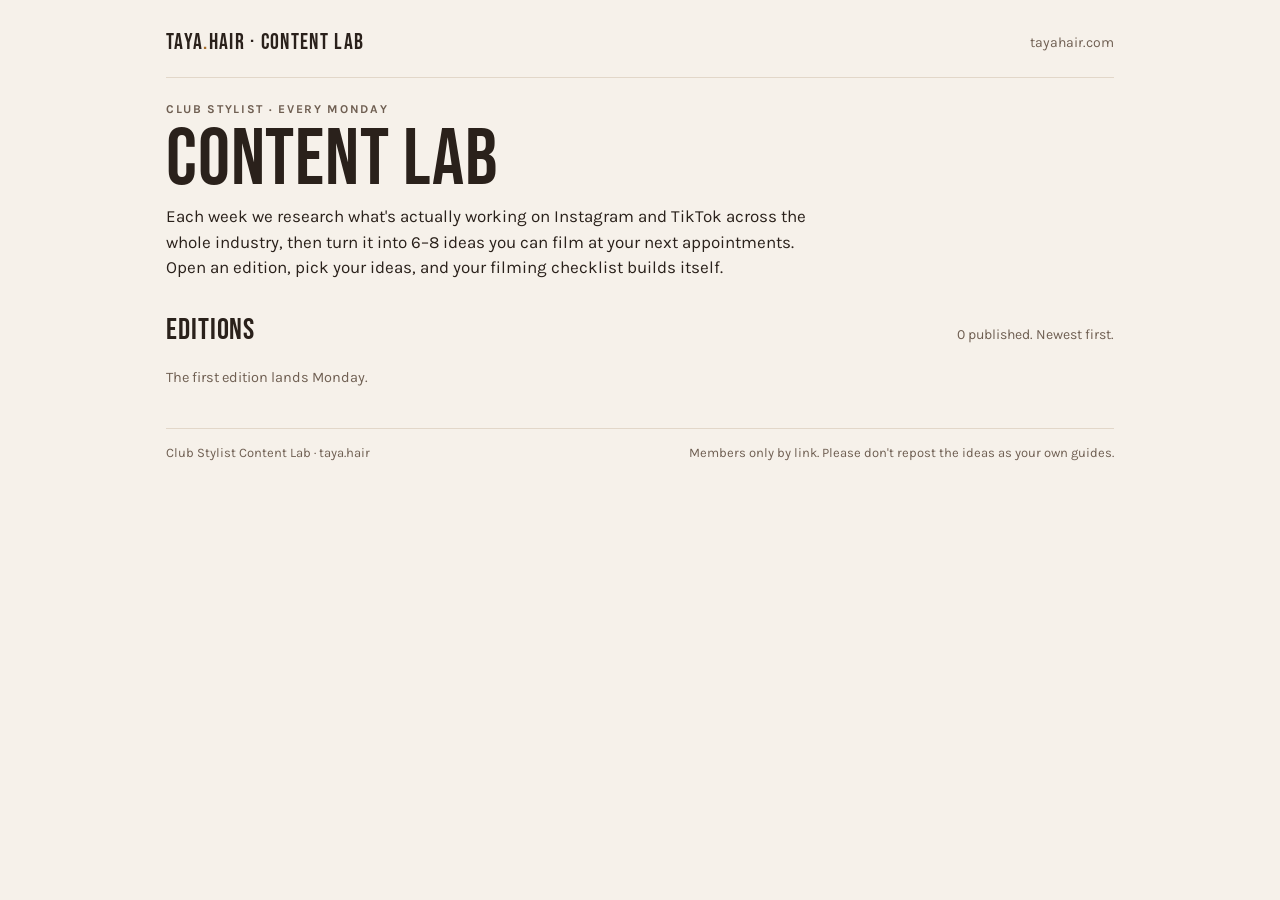
==== index.html @ 9bce3c7c "Content Lab scaffold: template, assets, builder, library index" ====
<!doctype html>
<html lang="en">
<head>
<meta charset="utf-8">
<meta name="viewport" content="width=device-width, initial-scale=1, viewport-fit=cover">
<title>Club Stylist Content Lab</title>
<meta name="description" content="A new set of researched, film-this-week content ideas for hairstylists every Monday, from taya.hair.">
<meta name="robots" content="noindex">
<link rel="preconnect" href="https://fonts.googleapis.com">
<link rel="stylesheet" href="https://fonts.googleapis.com/css2?family=Bebas+Neue&family=Karla:ital,wght@0,400;0,500;0,700;1,400&display=swap">
<link rel="stylesheet" href="assets/lab.css">
</head>
<body>
<div class="wrap">
  <div class="topbar"><a class="brand" href="./">taya<span>.</span>hair · Content Lab</a><nav><a href="https://tayahair.com" target="_blank" rel="noopener">tayahair.com</a></nav></div>
  <header>
    <div class="eyebrow">Club Stylist · every Monday</div>
    <h1>Content Lab</h1>
    <p class="lede">Each week we research what's actually working on Instagram and TikTok across the whole industry, then turn it into 6–8 ideas you can film at your next appointments. Open an edition, pick your ideas, and your filming checklist builds itself.</p>
  </header>
  <section>
    <div class="sec-head"><h2>Editions</h2><p>0 published. Newest first.</p></div>
    <div class="editions"><p class="note">The first edition lands Monday.</p></div>
  </section>
  <footer><span>Club Stylist Content Lab · taya.hair</span><span>Members only by link. Please don't repost the ideas as your own guides.</span></footer>
</div>
</body>
</html>
---- assets/lab.css ----
/* Club Stylist Content Lab — shared styles
   Layout: single column, max 980px; cards two-up on desktop, one-up on phones. */
:root{
  --bg:#f6f1ea; --fg:#2a211b; --muted:#6f5f52; --line:#e2d7c9; --card:#fffaf3; --card2:#f0e8dd;
  --accent:#a86d2a; --accent-ink:#fff; --chip:#efe3d2; --chip-on:#2a211b; --chip-on-ink:#f6f1ea;
  --ok:#3f7d4e; --warn:#a86d2a;
  --display:'Bebas Neue','Oswald','Arial Narrow',Impact,sans-serif;
  --body:'Karla','Helvetica Neue',Arial,sans-serif;
  --radius:8px;
}
@media (prefers-color-scheme: dark){ :root:not([data-theme="light"]){
  --bg:#15110e; --fg:#efe6da; --muted:#b3a393; --line:#332a22; --card:#1f1813; --card2:#28201a;
  --accent:#d9a056; --accent-ink:#15110e; --chip:#2b231c; --chip-on:#efe6da; --chip-on-ink:#15110e; --ok:#7fbf8e; color-scheme:dark } }
:root[data-theme="dark"]{
  --bg:#15110e; --fg:#efe6da; --muted:#b3a393; --line:#332a22; --card:#1f1813; --card2:#28201a;
  --accent:#d9a056; --accent-ink:#15110e; --chip:#2b231c; --chip-on:#efe6da; --chip-on-ink:#15110e; --ok:#7fbf8e; color-scheme:dark }
*{box-sizing:border-box}
html{-webkit-text-size-adjust:100%}
body{background:var(--bg);color:var(--fg);font-family:var(--body);font-size:16px;line-height:1.5;margin:0}
a{color:var(--accent)}
.wrap{max-width:980px;margin:0 auto;padding-inline:16px;padding-block:20px 64px}
.topbar{display:flex;justify-content:space-between;align-items:center;gap:12px;padding-block:6px 18px;border-bottom:1px solid var(--line);margin-bottom:22px}
.brand{font-family:var(--display);font-size:22px;letter-spacing:.06em;text-decoration:none;color:var(--fg)}
.brand span{color:var(--accent)}
.topbar nav{display:flex;gap:14px;font-size:14px}
.topbar nav a{color:var(--muted);text-decoration:none}
.topbar nav a:hover{color:var(--fg)}
.eyebrow{font-size:12px;letter-spacing:.14em;text-transform:uppercase;color:var(--muted);font-weight:700}
h1{font-family:var(--display);font-weight:400;font-size:clamp(44px,8vw,80px);line-height:.95;letter-spacing:.01em;margin:4px 0 6px;text-wrap:balance}
h2{font-family:var(--display);font-weight:400;font-size:30px;letter-spacing:.03em;margin:0 0 10px;line-height:1}
h3{font-family:var(--display);font-weight:400;font-size:27px;line-height:1;letter-spacing:.02em;margin:0;text-wrap:balance}
.lede{max-width:64ch;margin:0;font-size:17px}
section{margin-top:34px}
.sec-head{display:flex;align-items:baseline;justify-content:space-between;gap:12px;flex-wrap:wrap;margin-bottom:12px}
.sec-head p{margin:0;color:var(--muted);font-size:14px;max-width:60ch}
.spot{display:inline-flex;align-items:center;gap:6px;background:var(--chip);border:1px solid var(--line);border-radius:999px;padding:4px 10px;font-size:13px;font-weight:700}

/* radar */
.radar{display:grid;gap:12px}
.radar article{border-left:3px solid var(--accent);padding:4px 0 4px 14px}
.radar h4{margin:0 0 4px;font-size:17px;font-weight:700;text-wrap:balance}
.radar p{margin:0;font-size:15px}
.radar .links{display:flex;flex-wrap:wrap;gap:6px 14px;margin-top:6px;font-size:13.5px}
.kind{font-size:11px;letter-spacing:.1em;text-transform:uppercase;font-weight:700;color:var(--muted);margin-left:8px}

/* filters */
.filters{display:flex;flex-direction:column;gap:8px;margin:14px 0 14px}
.frow{display:flex;flex-wrap:wrap;gap:6px;align-items:center}
.frow .lbl{font-size:11.5px;letter-spacing:.12em;text-transform:uppercase;color:var(--muted);font-weight:700;width:84px}
.chip{border:1px solid var(--line);background:var(--chip);color:var(--fg);border-radius:999px;padding:6px 12px;font:inherit;font-size:14px;font-weight:500;cursor:pointer}
.chip[aria-pressed="true"]{background:var(--chip-on);color:var(--chip-on-ink);border-color:var(--chip-on)}
.chip:focus-visible,.btn:focus-visible,.card-toggle:focus-visible{outline:2px solid var(--accent);outline-offset:2px}
.count{font-size:14px;color:var(--muted);margin-bottom:10px}

/* idea cards */
.grid{display:grid;grid-template-columns:repeat(auto-fit,minmax(300px,1fr));gap:16px}
.idea{background:var(--card);border:1px solid var(--line);border-radius:var(--radius);padding:18px;display:flex;flex-direction:column;gap:10px;min-width:0}
.idea.open{grid-column:1 / -1}
.idea .top{display:flex;align-items:baseline;gap:10px}
.idea .num{font-family:var(--display);font-size:34px;line-height:1;color:var(--accent)}
.tags{display:flex;flex-wrap:wrap;gap:6px}
.tag{font-size:11px;letter-spacing:.1em;text-transform:uppercase;font-weight:700;padding:3px 8px;border-radius:3px;background:var(--chip);color:var(--fg)}
.tag.aud{background:var(--accent);color:var(--accent-ink)}
.tag.eff-low{border:1px solid var(--ok);background:transparent;color:var(--ok)}
.tag.eff-medium{border:1px solid var(--accent);background:transparent;color:var(--accent)}
.tag.eff-high{border:1px solid var(--muted);background:transparent;color:var(--muted)}
.idea p{margin:0;font-size:15px}
.idea .hookprev{font-style:italic}
.idea .actions{display:flex;flex-wrap:wrap;gap:8px;margin-top:4px;align-items:center}
.btn{border:1px solid var(--line);background:var(--card2);color:var(--fg);border-radius:6px;padding:7px 12px;font:inherit;font-size:14px;cursor:pointer}
.btn.primary{background:var(--chip-on);color:var(--chip-on-ink);border-color:var(--chip-on)}
.btn.small{padding:4px 9px;font-size:12.5px}
.pick{display:inline-flex;align-items:center;gap:7px;font-size:14px;cursor:pointer;user-select:none}
.pick input{width:16px;height:16px;accent-color:var(--accent)}
.guide{border-top:1px solid var(--line);padding-top:12px;display:grid;gap:14px}
@media (min-width:760px){ .guide{grid-template-columns:1fr 1fr} .guide .full{grid-column:1 / -1} }
.guide h5{margin:0 0 4px;font-size:12px;letter-spacing:.12em;text-transform:uppercase;color:var(--muted)}
.guide ul,.guide ol{margin:0;padding-left:18px;font-size:15px}
.guide li{margin:2px 0}
.guide .block{min-width:0}
.hooks{display:grid;gap:8px}
.hook{background:var(--card2);border-radius:6px;padding:10px 12px;display:flex;justify-content:space-between;gap:10px;align-items:flex-start;font-size:15px}
.hook em{font-style:normal}
.vo{background:var(--card2);border-radius:6px;padding:12px 14px;font-size:15px;white-space:pre-wrap}
.insp a{font-weight:700}
.insp li{margin:4px 0}
.note{font-size:13.5px;color:var(--muted)}

/* mini sections */
.mini{display:grid;grid-template-columns:repeat(auto-fit,minmax(260px,1fr));gap:12px}
.mini article{background:var(--card);border:1px solid var(--line);border-radius:var(--radius);padding:14px 16px}
.mini h4{margin:0 0 4px;font-size:17px}
.mini p{margin:0;font-size:14.5px}
.mini a.jump{font-size:13.5px;font-weight:700;text-decoration:none}
.experiment{background:var(--card);border:1px dashed var(--accent);border-radius:var(--radius);padding:18px}
.experiment h4{margin:0 0 6px;font-size:20px}

/* checklist panel */
.checklist{position:sticky;bottom:0;background:var(--card);border:1px solid var(--line);border-radius:var(--radius) var(--radius) 0 0;padding:12px 16px calc(12px + env(safe-area-inset-bottom,0px));margin-top:28px;box-shadow:0 -6px 24px rgba(0,0,0,.08)}
.checklist[hidden]{display:none}
.checklist .bar{display:flex;justify-content:space-between;align-items:center;gap:10px;flex-wrap:wrap}
.checklist .bar strong{font-family:var(--display);font-size:22px;letter-spacing:.03em;font-weight:400}
.checklist .body{margin-top:10px;display:none}
.checklist.open .body{display:block}
.checklist .body h5{margin:10px 0 4px;font-size:12px;letter-spacing:.12em;text-transform:uppercase;color:var(--muted)}
.checklist .body ul{margin:0;padding-left:18px;font-size:14.5px}
.checklist .body label{display:flex;gap:8px;align-items:flex-start;margin:3px 0;cursor:pointer}
.checklist .body input{margin-top:4px;accent-color:var(--accent)}

/* library */
.editions{display:grid;grid-template-columns:repeat(auto-fit,minmax(260px,1fr));gap:14px}
.editions a{display:block;background:var(--card);border:1px solid var(--line);border-radius:var(--radius);padding:16px 18px;text-decoration:none;color:var(--fg)}
.editions a:hover{border-color:var(--accent)}
.editions .d{font-size:12px;letter-spacing:.12em;text-transform:uppercase;color:var(--muted);font-weight:700}
.editions h3{margin:4px 0 6px}
.editions p{margin:0;font-size:14.5px;color:var(--muted)}
.latest{border:1px solid var(--accent)}
footer{margin-top:40px;border-top:1px solid var(--line);padding-top:14px;font-size:13px;color:var(--muted);display:flex;flex-wrap:wrap;gap:8px 18px;justify-content:space-between}
.toast{position:fixed;left:50%;bottom:calc(18px + env(safe-area-inset-bottom,0px));transform:translateX(-50%);background:var(--chip-on);color:var(--chip-on-ink);padding:8px 14px;border-radius:999px;font-size:14px;opacity:0;pointer-events:none;transition:opacity .15s}
.toast.show{opacity:1}
@media (prefers-reduced-motion:reduce){ .toast{transition:none} }
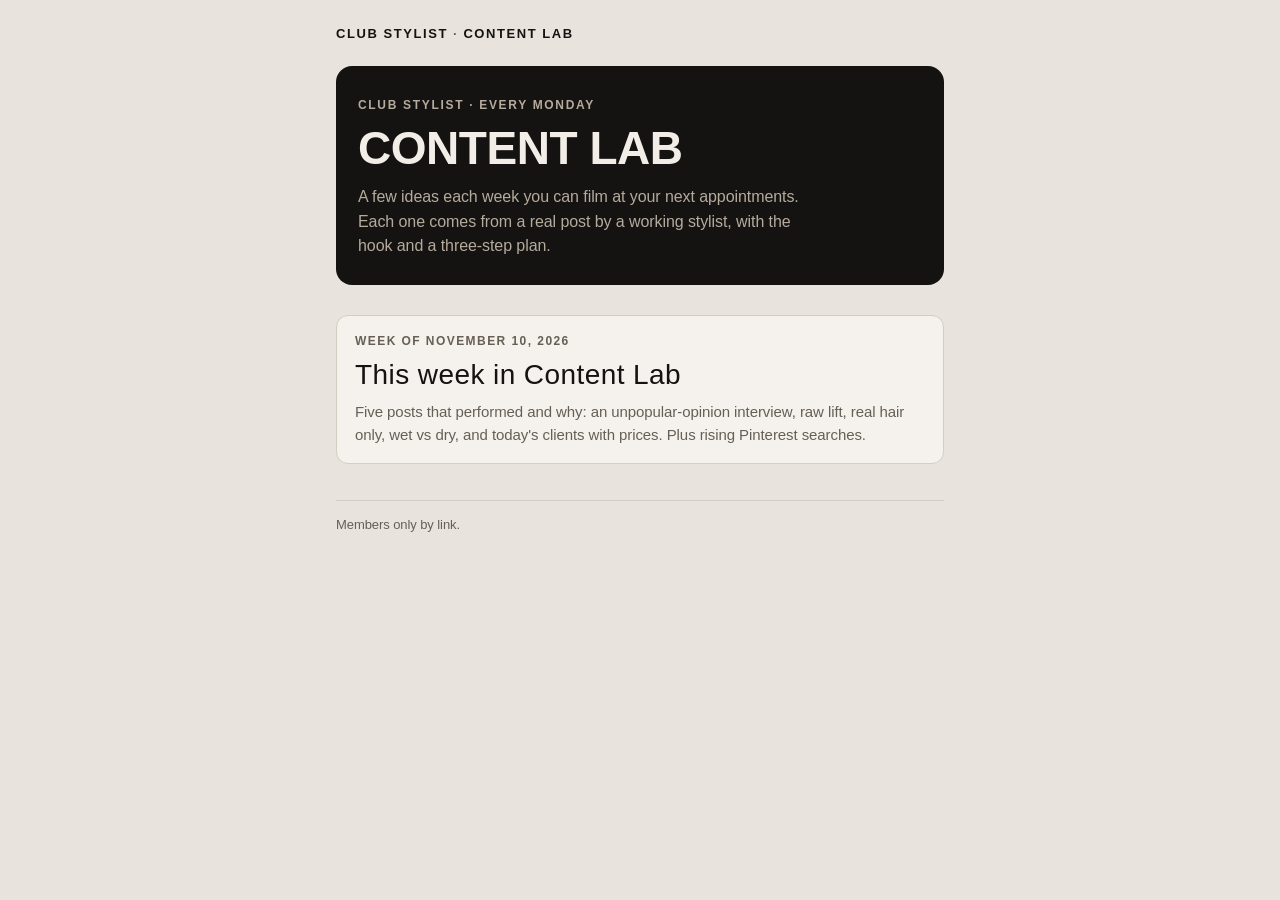
==== commit e11057f4: "Publish Content Lab, week of Nov 10, 2026: 5 ideas + Pinterest trends; new look (Helvetica, greige/b" ====
--- a/index.html
+++ b/index.html
@@ -3,26 +3,22 @@
 <head>
 <meta charset="utf-8">
 <meta name="viewport" content="width=device-width, initial-scale=1, viewport-fit=cover">
-<title>Club Stylist Content Lab</title>
-<meta name="description" content="A new set of researched, film-this-week content ideas for hairstylists every Monday, from taya.hair.">
+<title>Content Lab</title>
+<meta name="description" content="Weekly content ideas for hairstylists, for Club Stylist members.">
 <meta name="robots" content="noindex">
 <link rel="preconnect" href="https://fonts.googleapis.com">
-<link rel="stylesheet" href="https://fonts.googleapis.com/css2?family=Bebas+Neue&family=Karla:ital,wght@0,400;0,500;0,700;1,400&display=swap">
 <link rel="stylesheet" href="assets/lab.css">
 </head>
 <body>
 <div class="wrap">
-  <div class="topbar"><a class="brand" href="./">taya<span>.</span>hair · Content Lab</a><nav><a href="https://tayahair.com" target="_blank" rel="noopener">tayahair.com</a></nav></div>
+  <div class="top"><a class="brand" href="./">Club Stylist <span>·</span> Content Lab</a></div>
   <header>
     <div class="eyebrow">Club Stylist · every Monday</div>
     <h1>Content Lab</h1>
-    <p class="lede">Each week we research what's actually working on Instagram and TikTok across the whole industry, then turn it into 6–8 ideas you can film at your next appointments. Open an edition, pick your ideas, and your filming checklist builds itself.</p>
+    <p class="lede">A few ideas each week you can film at your next appointments. Each one comes from a real post by a working stylist, with the hook and a three-step plan.</p>
   </header>
-  <section>
-    <div class="sec-head"><h2>Editions</h2><p>0 published. Newest first.</p></div>
-    <div class="editions"><p class="note">The first edition lands Monday.</p></div>
-  </section>
-  <footer><span>Club Stylist Content Lab · taya.hair</span><span>Members only by link. Please don't repost the ideas as your own guides.</span></footer>
+  <div class="editions"><a href="editions/2026-11-10/"><div class="d">Week of November 10, 2026</div><h3>This week in Content Lab</h3><p>Five posts that performed and why: an unpopular-opinion interview, raw lift, real hair only, wet vs dry, and today&#x27;s clients with prices. Plus rising Pinterest searches.</p></a></div>
+  <footer>Members only by link.</footer>
 </div>
 </body>
 </html>
--- a/assets/lab.css
+++ b/assets/lab.css
@@ -1,121 +1,189 @@
-/* Club Stylist Content Lab — shared styles
-   Layout: single column, max 980px; cards two-up on desktop, one-up on phones. */
+/* Club Stylist Content Lab — member page. One column, mobile-first, nothing decorative. */
 :root{
-  --bg:#f6f1ea; --fg:#2a211b; --muted:#6f5f52; --line:#e2d7c9; --card:#fffaf3; --card2:#f0e8dd;
-  --accent:#a86d2a; --accent-ink:#fff; --chip:#efe3d2; --chip-on:#2a211b; --chip-on-ink:#f6f1ea;
-  --ok:#3f7d4e; --warn:#a86d2a;
-  --display:'Bebas Neue','Oswald','Arial Narrow',Impact,sans-serif;
-  --body:'Karla','Helvetica Neue',Arial,sans-serif;
-  --radius:8px;
+  --bg:#e8e3dc; --fg:#141311; --muted:#665f56; --line:#d4cdc2; --card:#f5f2ed; --soft:#e9e3da;
+  --accent:#4a3c32; --accent-ink:#f5f2ed; --hero-bg:#141311; --hero-fg:#f2ede6; --hero-muted:#b5ab9d;
+  --display:'Helvetica Neue',Helvetica,Arial,sans-serif;
+  --body:'Helvetica Neue',Helvetica,Arial,sans-serif;
 }
 @media (prefers-color-scheme: dark){ :root:not([data-theme="light"]){
-  --bg:#15110e; --fg:#efe6da; --muted:#b3a393; --line:#332a22; --card:#1f1813; --card2:#28201a;
-  --accent:#d9a056; --accent-ink:#15110e; --chip:#2b231c; --chip-on:#efe6da; --chip-on-ink:#15110e; --ok:#7fbf8e; color-scheme:dark } }
-:root[data-theme="dark"]{
-  --bg:#15110e; --fg:#efe6da; --muted:#b3a393; --line:#332a22; --card:#1f1813; --card2:#28201a;
-  --accent:#d9a056; --accent-ink:#15110e; --chip:#2b231c; --chip-on:#efe6da; --chip-on-ink:#15110e; --ok:#7fbf8e; color-scheme:dark }
+  --bg:#121110; --fg:#efeae3; --muted:#a39a8e; --line:#2f2b27; --card:#1c1a18; --soft:#26231f; --accent:#cdb99c; --accent-ink:#121110; --hero-bg:#e8e2d9; --hero-fg:#141311; --hero-muted:#5f574d; color-scheme:dark } }
+:root[data-theme="dark"]{ --bg:#121110; --fg:#efeae3; --muted:#a39a8e; --line:#2f2b27; --card:#1c1a18; --soft:#26231f; --accent:#cdb99c; --accent-ink:#121110; --hero-bg:#e8e2d9; --hero-fg:#141311; --hero-muted:#5f574d; color-scheme:dark }
 *{box-sizing:border-box}
+[hidden]{display:none!important}
 html{-webkit-text-size-adjust:100%}
-body{background:var(--bg);color:var(--fg);font-family:var(--body);font-size:16px;line-height:1.5;margin:0}
-a{color:var(--accent)}
-.wrap{max-width:980px;margin:0 auto;padding-inline:16px;padding-block:20px 64px}
-.topbar{display:flex;justify-content:space-between;align-items:center;gap:12px;padding-block:6px 18px;border-bottom:1px solid var(--line);margin-bottom:22px}
-.brand{font-family:var(--display);font-size:22px;letter-spacing:.06em;text-decoration:none;color:var(--fg)}
+body{background:var(--bg);color:var(--fg);font-family:var(--body);font-size:17px;line-height:1.55;margin:0}
+.wrap{max-width:640px;margin:0 auto;padding-inline:16px;padding-block:18px 72px}
+.top{display:flex;justify-content:space-between;align-items:baseline;gap:12px;padding-block:6px 22px}
+.brand{font-family:var(--display);font-size:20px;letter-spacing:.06em;text-decoration:none;color:var(--fg)}
 .brand span{color:var(--accent)}
-.topbar nav{display:flex;gap:14px;font-size:14px}
-.topbar nav a{color:var(--muted);text-decoration:none}
-.topbar nav a:hover{color:var(--fg)}
+.top a.arch{color:var(--muted);text-decoration:none;font-size:14px}
+.top a.arch:hover{color:var(--fg)}
 .eyebrow{font-size:12px;letter-spacing:.14em;text-transform:uppercase;color:var(--muted);font-weight:700}
-h1{font-family:var(--display);font-weight:400;font-size:clamp(44px,8vw,80px);line-height:.95;letter-spacing:.01em;margin:4px 0 6px;text-wrap:balance}
-h2{font-family:var(--display);font-weight:400;font-size:30px;letter-spacing:.03em;margin:0 0 10px;line-height:1}
-h3{font-family:var(--display);font-weight:400;font-size:27px;line-height:1;letter-spacing:.02em;margin:0;text-wrap:balance}
-.lede{max-width:64ch;margin:0;font-size:17px}
-section{margin-top:34px}
-.sec-head{display:flex;align-items:baseline;justify-content:space-between;gap:12px;flex-wrap:wrap;margin-bottom:12px}
-.sec-head p{margin:0;color:var(--muted);font-size:14px;max-width:60ch}
-.spot{display:inline-flex;align-items:center;gap:6px;background:var(--chip);border:1px solid var(--line);border-radius:999px;padding:4px 10px;font-size:13px;font-weight:700}
-
-/* radar */
-.radar{display:grid;gap:12px}
-.radar article{border-left:3px solid var(--accent);padding:4px 0 4px 14px}
-.radar h4{margin:0 0 4px;font-size:17px;font-weight:700;text-wrap:balance}
-.radar p{margin:0;font-size:15px}
-.radar .links{display:flex;flex-wrap:wrap;gap:6px 14px;margin-top:6px;font-size:13.5px}
-.kind{font-size:11px;letter-spacing:.1em;text-transform:uppercase;font-weight:700;color:var(--muted);margin-left:8px}
-
-/* filters */
-.filters{display:flex;flex-direction:column;gap:8px;margin:14px 0 14px}
-.frow{display:flex;flex-wrap:wrap;gap:6px;align-items:center}
-.frow .lbl{font-size:11.5px;letter-spacing:.12em;text-transform:uppercase;color:var(--muted);font-weight:700;width:84px}
-.chip{border:1px solid var(--line);background:var(--chip);color:var(--fg);border-radius:999px;padding:6px 12px;font:inherit;font-size:14px;font-weight:500;cursor:pointer}
-.chip[aria-pressed="true"]{background:var(--chip-on);color:var(--chip-on-ink);border-color:var(--chip-on)}
-.chip:focus-visible,.btn:focus-visible,.card-toggle:focus-visible{outline:2px solid var(--accent);outline-offset:2px}
-.count{font-size:14px;color:var(--muted);margin-bottom:10px}
-
-/* idea cards */
-.grid{display:grid;grid-template-columns:repeat(auto-fit,minmax(300px,1fr));gap:16px}
-.idea{background:var(--card);border:1px solid var(--line);border-radius:var(--radius);padding:18px;display:flex;flex-direction:column;gap:10px;min-width:0}
-.idea.open{grid-column:1 / -1}
-.idea .top{display:flex;align-items:baseline;gap:10px}
-.idea .num{font-family:var(--display);font-size:34px;line-height:1;color:var(--accent)}
-.tags{display:flex;flex-wrap:wrap;gap:6px}
-.tag{font-size:11px;letter-spacing:.1em;text-transform:uppercase;font-weight:700;padding:3px 8px;border-radius:3px;background:var(--chip);color:var(--fg)}
-.tag.aud{background:var(--accent);color:var(--accent-ink)}
-.tag.eff-low{border:1px solid var(--ok);background:transparent;color:var(--ok)}
-.tag.eff-medium{border:1px solid var(--accent);background:transparent;color:var(--accent)}
-.tag.eff-high{border:1px solid var(--muted);background:transparent;color:var(--muted)}
-.idea p{margin:0;font-size:15px}
-.idea .hookprev{font-style:italic}
-.idea .actions{display:flex;flex-wrap:wrap;gap:8px;margin-top:4px;align-items:center}
-.btn{border:1px solid var(--line);background:var(--card2);color:var(--fg);border-radius:6px;padding:7px 12px;font:inherit;font-size:14px;cursor:pointer}
-.btn.primary{background:var(--chip-on);color:var(--chip-on-ink);border-color:var(--chip-on)}
-.btn.small{padding:4px 9px;font-size:12.5px}
-.pick{display:inline-flex;align-items:center;gap:7px;font-size:14px;cursor:pointer;user-select:none}
-.pick input{width:16px;height:16px;accent-color:var(--accent)}
-.guide{border-top:1px solid var(--line);padding-top:12px;display:grid;gap:14px}
-@media (min-width:760px){ .guide{grid-template-columns:1fr 1fr} .guide .full{grid-column:1 / -1} }
-.guide h5{margin:0 0 4px;font-size:12px;letter-spacing:.12em;text-transform:uppercase;color:var(--muted)}
-.guide ul,.guide ol{margin:0;padding-left:18px;font-size:15px}
-.guide li{margin:2px 0}
-.guide .block{min-width:0}
-.hooks{display:grid;gap:8px}
-.hook{background:var(--card2);border-radius:6px;padding:10px 12px;display:flex;justify-content:space-between;gap:10px;align-items:flex-start;font-size:15px}
-.hook em{font-style:normal}
-.vo{background:var(--card2);border-radius:6px;padding:12px 14px;font-size:15px;white-space:pre-wrap}
-.insp a{font-weight:700}
-.insp li{margin:4px 0}
-.note{font-size:13.5px;color:var(--muted)}
-
-/* mini sections */
-.mini{display:grid;grid-template-columns:repeat(auto-fit,minmax(260px,1fr));gap:12px}
-.mini article{background:var(--card);border:1px solid var(--line);border-radius:var(--radius);padding:14px 16px}
-.mini h4{margin:0 0 4px;font-size:17px}
-.mini p{margin:0;font-size:14.5px}
-.mini a.jump{font-size:13.5px;font-weight:700;text-decoration:none}
-.experiment{background:var(--card);border:1px dashed var(--accent);border-radius:var(--radius);padding:18px}
-.experiment h4{margin:0 0 6px;font-size:20px}
-
-/* checklist panel */
-.checklist{position:sticky;bottom:0;background:var(--card);border:1px solid var(--line);border-radius:var(--radius) var(--radius) 0 0;padding:12px 16px calc(12px + env(safe-area-inset-bottom,0px));margin-top:28px;box-shadow:0 -6px 24px rgba(0,0,0,.08)}
-.checklist[hidden]{display:none}
-.checklist .bar{display:flex;justify-content:space-between;align-items:center;gap:10px;flex-wrap:wrap}
-.checklist .bar strong{font-family:var(--display);font-size:22px;letter-spacing:.03em;font-weight:400}
-.checklist .body{margin-top:10px;display:none}
-.checklist.open .body{display:block}
-.checklist .body h5{margin:10px 0 4px;font-size:12px;letter-spacing:.12em;text-transform:uppercase;color:var(--muted)}
-.checklist .body ul{margin:0;padding-left:18px;font-size:14.5px}
-.checklist .body label{display:flex;gap:8px;align-items:flex-start;margin:3px 0;cursor:pointer}
-.checklist .body input{margin-top:4px;accent-color:var(--accent)}
-
-/* library */
-.editions{display:grid;grid-template-columns:repeat(auto-fit,minmax(260px,1fr));gap:14px}
-.editions a{display:block;background:var(--card);border:1px solid var(--line);border-radius:var(--radius);padding:16px 18px;text-decoration:none;color:var(--fg)}
+h1{font-family:var(--display);font-weight:400;font-size:clamp(40px,10vw,64px);line-height:.95;letter-spacing:.01em;margin:4px 0 10px;text-wrap:balance}
+.lede{margin:0 0 30px;color:var(--muted);max-width:52ch}
+.idea{background:var(--card);border:1px solid var(--line);border-radius:14px;padding:22px 20px 18px;margin-bottom:22px;min-width:0}
+.idea .cpv{font-size:11.5px;letter-spacing:.14em;text-transform:uppercase;color:var(--accent);font-weight:700}
+.idea h2{font-family:var(--display);font-weight:400;font-size:34px;line-height:.98;letter-spacing:.015em;margin:6px 0 14px;text-wrap:balance}
+.ref{border:1px solid var(--line);border-radius:10px;overflow:hidden;background:var(--soft);margin-bottom:16px}
+.ref .tile{padding:18px 18px 16px;display:flex;flex-direction:column;gap:6px}
+.ref .tile .q{font-family:var(--display);font-size:26px;line-height:1.02;letter-spacing:.01em;text-wrap:balance}
+.ref .tile .who{font-size:14px;color:var(--muted)}
+.ref .tile a{color:var(--accent);font-weight:700;text-decoration:none;font-size:14px}
+.ref.has-still{display:grid;grid-template-columns:132px 1fr}
+.ref .still{display:block;background:#000;min-width:0}
+.ref .still img{display:block;width:100%;height:100%;max-height:260px;object-fit:cover;object-position:top}
+.ref.has-still .tile{padding:16px 16px 14px;justify-content:center}
+.ref.has-still .tile .q{font-size:22px}
+@media (max-width:380px){.ref.has-still{grid-template-columns:110px 1fr}}
+.ref .embed{display:none}
+.ref.live .tile,.ref.live .still{display:none}
+.ref.live{display:block}
+.ref.live .embed{display:block;background:#fff}
+.ref .embed blockquote{margin:0!important;border:0!important;box-shadow:none!important;border-radius:0!important}
+.idea .concept{margin:0 0 14px;font-size:17px}
+.hook{background:var(--soft);border-radius:10px;padding:12px 14px;margin:0 0 16px;font-style:italic;font-size:17px}
+.hook b{font-style:normal;font-size:11.5px;letter-spacing:.14em;text-transform:uppercase;color:var(--muted);display:block;margin-bottom:4px}
+.steps{margin:0 0 18px;padding:0;list-style:none;counter-reset:s}
+.steps li{position:relative;padding-left:34px;margin:0 0 8px;counter-increment:s;font-size:16px}
+.steps li::before{content:counter(s);position:absolute;left:0;top:1px;width:24px;height:24px;border-radius:50%;background:var(--accent);color:var(--accent-ink);font-weight:700;font-size:13px;display:flex;align-items:center;justify-content:center}
+.actions{display:flex;gap:10px;flex-wrap:wrap}
+.btn{border:1px solid var(--line);background:var(--card);color:var(--fg);border-radius:10px;padding:11px 16px;font:inherit;font-size:15px;font-weight:700;cursor:pointer}
+.btn.primary{background:var(--fg);color:var(--bg);border-color:var(--fg)}
+.btn:focus-visible{outline:2px solid var(--accent);outline-offset:2px}
+.guide{border-top:1px solid var(--line);margin-top:18px;padding-top:16px;display:grid;gap:16px}
+.guide h3{font-size:12px;letter-spacing:.14em;text-transform:uppercase;color:var(--muted);margin:0 0 6px;font-weight:700}
+.guide p,.guide li{font-size:15.5px}
+.guide p{margin:0}
+.guide ul,.guide ol{margin:0;padding-left:20px}
+.guide li{margin:3px 0}
+.guide .why{background:var(--soft);border-radius:10px;padding:12px 14px}
+.guide a{color:var(--accent);font-weight:700}
+.toast{position:fixed;left:50%;bottom:calc(18px + env(safe-area-inset-bottom,0px));transform:translateX(-50%);background:var(--fg);color:var(--bg);padding:9px 16px;border-radius:999px;font-size:14px;opacity:0;pointer-events:none;transition:opacity .15s}
+.toast.show{opacity:1}
+@media (prefers-reduced-motion:reduce){.toast{transition:none}}
+footer{margin-top:36px;color:var(--muted);font-size:13px;border-top:1px solid var(--line);padding-top:14px}
+footer a{color:var(--muted)}
+.editions{display:grid;gap:12px;margin-top:16px}
+.editions a{display:block;background:var(--card);border:1px solid var(--line);border-radius:12px;padding:16px 18px;text-decoration:none;color:var(--fg)}
 .editions a:hover{border-color:var(--accent)}
 .editions .d{font-size:12px;letter-spacing:.12em;text-transform:uppercase;color:var(--muted);font-weight:700}
-.editions h3{margin:4px 0 6px}
-.editions p{margin:0;font-size:14.5px;color:var(--muted)}
-.latest{border:1px solid var(--accent)}
-footer{margin-top:40px;border-top:1px solid var(--line);padding-top:14px;font-size:13px;color:var(--muted);display:flex;flex-wrap:wrap;gap:8px 18px;justify-content:space-between}
-.toast{position:fixed;left:50%;bottom:calc(18px + env(safe-area-inset-bottom,0px));transform:translateX(-50%);background:var(--chip-on);color:var(--chip-on-ink);padding:8px 14px;border-radius:999px;font-size:14px;opacity:0;pointer-events:none;transition:opacity .15s}
-.toast.show{opacity:1}
-@media (prefers-reduced-motion:reduce){ .toast{transition:none} }
+.editions h3{font-family:var(--display);font-weight:400;font-size:28px;margin:2px 0 4px;letter-spacing:.015em}
+.editions p{margin:0;color:var(--muted);font-size:15px}
+
+/* Fresh inspiration */
+.fresh{margin-top:40px;border-top:1px solid var(--line);padding-top:22px}
+.fresh .lede.small{font-size:15px;margin-bottom:18px}
+.insp .concept b{font-size:11.5px;letter-spacing:.14em;text-transform:uppercase;color:var(--muted);display:block;margin-bottom:2px}
+.insp a.src{color:var(--accent);font-weight:700;text-decoration:none}
+.itile{border-radius:10px;margin-bottom:16px;padding:26px 22px;min-height:200px;display:flex;flex-direction:column;justify-content:flex-end;gap:6px;position:relative;overflow:hidden}
+.itile .ihead{font-family:var(--display);font-size:clamp(30px,7.5vw,44px);line-height:.95;letter-spacing:.02em;text-wrap:balance}
+.itile .isub{font-size:13px;letter-spacing:.12em;text-transform:uppercase;font-weight:700;opacity:.8}
+.itile.plain{background:var(--soft);color:var(--fg)}
+.itile.flash{background:#000;color:#fff;background-image:radial-gradient(ellipse 70% 60% at 35% 30%,rgba(255,255,255,.55),rgba(255,255,255,.08) 55%,rgba(0,0,0,0) 75%)}
+.itile.flash .ihead{text-shadow:6px 6px 0 rgba(0,0,0,.9),0 0 18px rgba(255,255,255,.25)}
+.itile.flash .isub{color:#fff}
+
+.itile.img{padding:0;display:block;text-decoration:none;color:#fff;background:#000;min-height:0}
+.itile.img img{display:block;width:100%;max-height:420px;object-fit:cover;object-position:top}
+.itile.img .icap{position:absolute;left:0;right:0;bottom:0;padding:18px 20px;background:linear-gradient(to top,rgba(0,0,0,.85),rgba(0,0,0,0))}
+.itile.img .isub{color:#fff}
+
+.idea .principle{margin:-6px 0 14px;font-size:15.5px;color:var(--muted);font-style:italic;border-left:3px solid var(--accent);padding-left:10px}
+.idea .cpv .exp{color:var(--fg);border:1px solid var(--line);border-radius:999px;padding:1px 8px;letter-spacing:.1em}
+
+/* weekly sections */
+.updates{margin:0 0 30px;display:grid;gap:14px}
+.upd{border-left:3px solid var(--accent);padding:2px 0 2px 14px}
+.upd h3{color:var(--fg);font-size:16px;margin:0 0 4px;font-weight:700}
+.upd p{margin:0 0 4px;font-size:15.5px}
+.so{color:var(--muted);font-size:15px;margin:0 0 4px}
+.so b{color:var(--fg)}
+.src{font-size:13px;margin:0}
+.src a{color:var(--accent);font-weight:700;text-decoration:none}
+.ideas-eyebrow{margin:0 0 14px}
+.ref .tile .ev{font-size:13.5px;color:var(--fg);font-variant-numeric:tabular-nums;font-weight:700}
+.dissect{background:var(--soft);border-radius:10px;padding:14px 16px;margin:0 0 16px}
+.dissect h3,h3.mine,.tg h3{font-size:12px;letter-spacing:.14em;text-transform:uppercase;color:var(--muted);margin:0 0 8px;font-weight:700}
+.dissect dl{margin:0;display:grid;gap:8px}
+.dissect dt{font-weight:700;font-size:14px}
+.dissect dd{margin:0;font-size:15px}
+h3.mine{margin:4px 0 8px;color:var(--accent)}
+.trends{margin-top:36px;border-top:1px solid var(--line);padding-top:22px}
+.tgrid{display:grid;grid-template-columns:repeat(auto-fit,minmax(220px,1fr));gap:12px;margin-bottom:12px}
+.tg{background:var(--card);border:1px solid var(--line);border-radius:12px;padding:14px 16px}
+.tg ul{list-style:none;margin:0;padding:0}
+.tg li{display:flex;justify-content:space-between;gap:10px;padding:6px 0;border-bottom:1px solid var(--line);font-size:15px}
+.tg li:last-child{border-bottom:0}
+.tg li b{color:var(--accent);font-variant-numeric:tabular-nums}
+
+.idea .drivers{margin:-6px 0 14px;font-size:12.5px;letter-spacing:.06em;text-transform:uppercase;color:var(--muted)}
+.idea .drivers b{color:var(--accent);font-weight:700}
+
+.ref.anon .tile .lbl{font-size:11.5px;letter-spacing:.14em;text-transform:uppercase;color:var(--muted);font-weight:700}
+.ref.anon .tile .desc{margin:0;font-size:15px;line-height:1.5;color:var(--fg)}
+
+.trends{margin-top:34px}
+.trends .tgrid{display:grid;grid-template-columns:repeat(auto-fit,minmax(220px,1fr));gap:18px 22px;margin:4px 0 18px}
+.trends .tg{min-width:0}
+.trends .tg h3{font-size:11.5px;letter-spacing:.14em;text-transform:uppercase;color:var(--muted);font-weight:700;margin:0 0 10px}
+.trends ul{list-style:none;margin:0;padding:0;display:grid;gap:12px}
+.trends .trow{display:flex;justify-content:space-between;align-items:baseline;gap:12px}
+.trends .trow span{font-weight:700;font-size:16px;min-width:0}
+.trends .trow b{font-family:var(--display);font-weight:400;font-size:26px;line-height:1;color:var(--accent);font-variant-numeric:tabular-nums;white-space:nowrap}
+.trends .bar{height:6px;background:var(--soft);border-radius:3px;margin-top:5px;overflow:hidden}
+.trends .bar i{display:block;height:100%;background:var(--accent);border-radius:3px}
+.trends .hook.use{font-style:normal;font-size:16px;border-left:3px solid var(--accent)}
+.trends .hook.use b{display:block;font-size:11.5px;letter-spacing:.14em;text-transform:uppercase;color:var(--accent);margin-bottom:4px}
+.trends .tsrc{font-size:13px;color:var(--muted);margin:0}
+.trends .tsrc a{color:var(--accent);font-weight:700;text-decoration:none}
+.trends .tg{background:none;border:0;padding:0;border-radius:0}
+.trends .tg li{display:block;padding:0;border:0}
+
+.idea.fold{padding:0}
+.idea.fold .head{padding:22px 20px 18px;cursor:pointer;border-radius:14px;position:relative}
+.idea.fold .head:focus-visible{outline:2px solid var(--accent);outline-offset:-2px}
+.idea.fold .head .drivers,.idea.fold .head .principle{margin-bottom:14px}
+.idea.fold .head h2{margin-bottom:12px}
+.idea.fold .chev{display:inline-flex;align-items:center;gap:8px;font-size:14px;font-weight:700;color:var(--accent)}
+.idea.fold .chev::after{content:"";width:8px;height:8px;border-right:2px solid currentColor;border-bottom:2px solid currentColor;transform:rotate(45deg) translateY(-3px);transition:transform .2s}
+.idea.fold.open .chev::after{transform:rotate(-135deg) translate(-2px,-1px)}
+.idea.fold .chev .c,.idea.fold.open .chev .o{display:none}
+.idea.fold.open .chev .c{display:inline}
+.idea.fold .body{padding:0 20px 18px}
+.idea.fold .head:hover h2{color:var(--accent)}
+
+/* Taya's IG look (2026-11-10): bold uppercase Helvetica like her text overlays, greige concrete + black, no italics */
+*{font-style:normal!important}
+body{font-size:16px;line-height:1.55;letter-spacing:-.005em}
+.brand{font-family:var(--display);font-size:13px;letter-spacing:.12em;text-transform:uppercase;font-weight:700}
+.brand span{color:var(--muted)}
+header{background:var(--hero-bg);color:var(--hero-fg);border-radius:16px;padding:30px 22px 26px;margin-bottom:30px}
+header .eyebrow{color:var(--hero-muted)}
+h1{font-family:var(--display);font-weight:700;text-transform:uppercase;font-size:clamp(30px,8vw,46px);line-height:1;letter-spacing:-.01em;margin:10px 0 14px}
+header .lede{color:var(--hero-muted);margin:0;font-size:16px}
+.eyebrow,.idea .cpv,.ref.anon .tile .lbl,.dissect h3,h3.mine,.tg h3,.hook b{letter-spacing:.14em;font-weight:700}
+.idea .cpv{color:var(--muted)}
+.idea h2,.idea.fold .head h2{font-family:var(--display);font-weight:700;text-transform:uppercase;font-size:23px;line-height:1.08;letter-spacing:-.005em}
+.idea .principle{font-size:15.5px;line-height:1.55;color:var(--fg);border-left:2px solid var(--accent)}
+.idea .drivers{font-size:11.5px;letter-spacing:.1em}
+.idea .drivers b{color:var(--fg)}
+.idea.fold .chev{color:var(--fg);font-size:12px;letter-spacing:.14em;text-transform:uppercase}
+.idea.fold .head:hover h2{color:inherit;opacity:.75}
+#ideas{counter-reset:idea}
+.idea.fold:not(.insp){counter-increment:idea}
+.idea.fold:not(.insp) .head{padding-right:64px}
+.idea.fold:not(.insp) .head::after{content:counter(idea,decimal-leading-zero);position:absolute;top:18px;right:20px;font-family:var(--display);font-weight:700;font-size:30px;letter-spacing:-.02em;color:var(--line)}
+.ref.anon{background:var(--hero-bg);color:var(--hero-fg);border:0}
+.ref.anon .tile .lbl{color:var(--hero-muted)}
+.ref.anon .tile .q{font-family:var(--display);font-weight:700;text-transform:uppercase;font-size:19px;line-height:1.15;letter-spacing:.01em}
+.ref.anon .tile .desc{color:var(--hero-fg);opacity:.85}
+.ref.anon .tile .ev{color:var(--hero-fg)}
+.hook{font-size:16.5px;font-weight:700;line-height:1.45;background:var(--soft)}
+.steps li::before{border-radius:4px}
+.btn.primary{background:var(--fg);color:var(--bg);border-color:var(--fg)}
+.trends h2{font-family:var(--display)}
+.trends .trow b{font-family:var(--display);font-weight:700;font-size:20px;color:var(--fg)}
+.trends .bar i{background:var(--accent)}
+.trends .hook.use{font-weight:400;border-left:2px solid var(--accent)}
+.trends .hook.use b{color:var(--muted)}
+.ideas-eyebrow{margin-bottom:12px}
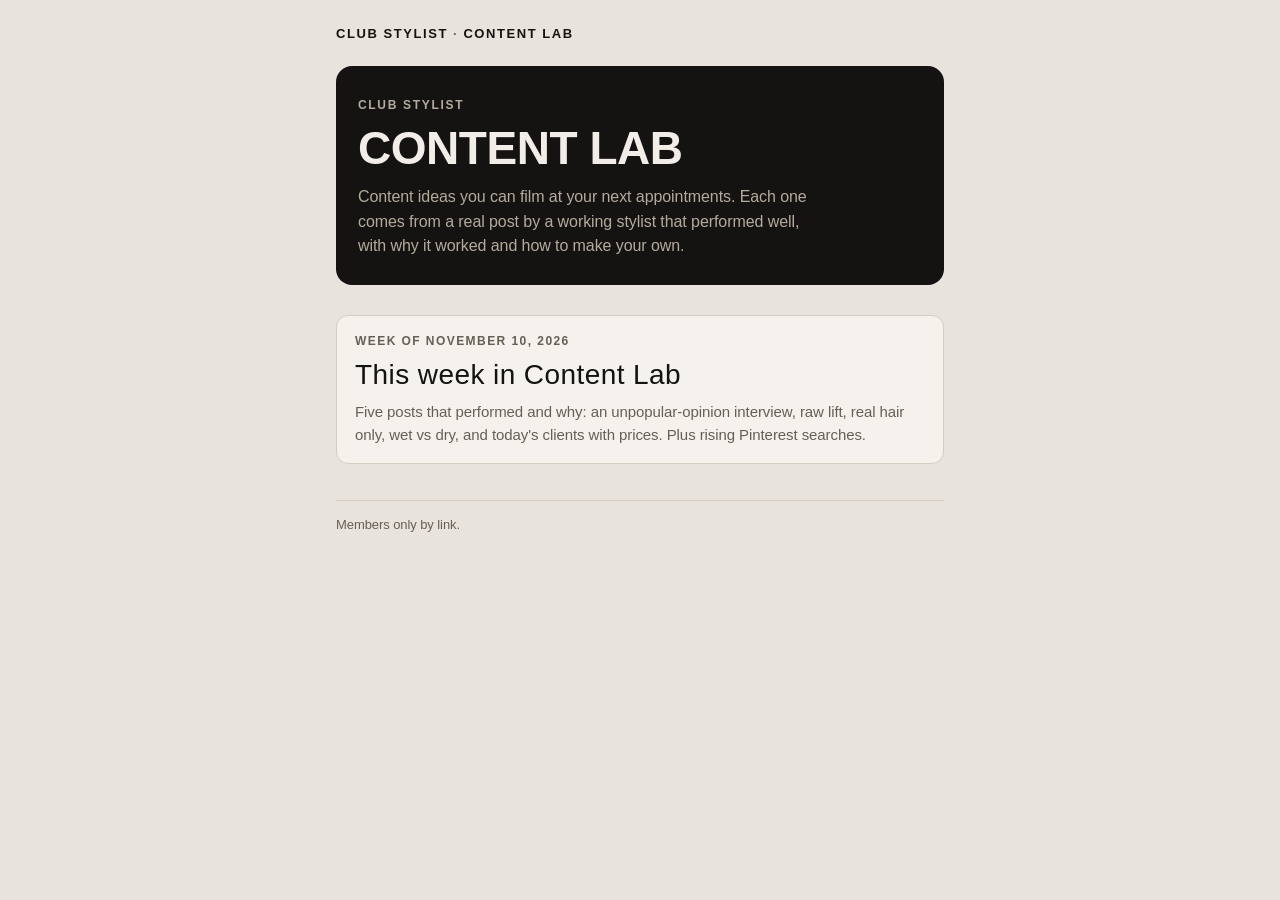
==== commit 7baf1afe: "Archive page: drop 'every Monday' schedule promise Co-Authored-By: Claude Opus 5.5 <noreply@anthropi" ====
--- a/index.html
+++ b/index.html
@@ -4,7 +4,7 @@
 <meta charset="utf-8">
 <meta name="viewport" content="width=device-width, initial-scale=1, viewport-fit=cover">
 <title>Content Lab</title>
-<meta name="description" content="Weekly content ideas for hairstylists, for Club Stylist members.">
+<meta name="description" content="Content ideas for hairstylists, for Club Stylist members.">
 <meta name="robots" content="noindex">
 <link rel="preconnect" href="https://fonts.googleapis.com">
 <link rel="stylesheet" href="assets/lab.css">
@@ -13,9 +13,9 @@
 <div class="wrap">
   <div class="top"><a class="brand" href="./">Club Stylist <span>·</span> Content Lab</a></div>
   <header>
-    <div class="eyebrow">Club Stylist · every Monday</div>
+    <div class="eyebrow">Club Stylist</div>
     <h1>Content Lab</h1>
-    <p class="lede">A few ideas each week you can film at your next appointments. Each one comes from a real post by a working stylist, with the hook and a three-step plan.</p>
+    <p class="lede">Content ideas you can film at your next appointments. Each one comes from a real post by a working stylist that performed well, with why it worked and how to make your own.</p>
   </header>
   <div class="editions"><a href="editions/2026-11-10/"><div class="d">Week of November 10, 2026</div><h3>This week in Content Lab</h3><p>Five posts that performed and why: an unpopular-opinion interview, raw lift, real hair only, wet vs dry, and today&#x27;s clients with prices. Plus rising Pinterest searches.</p></a></div>
   <footer>Members only by link.</footer>
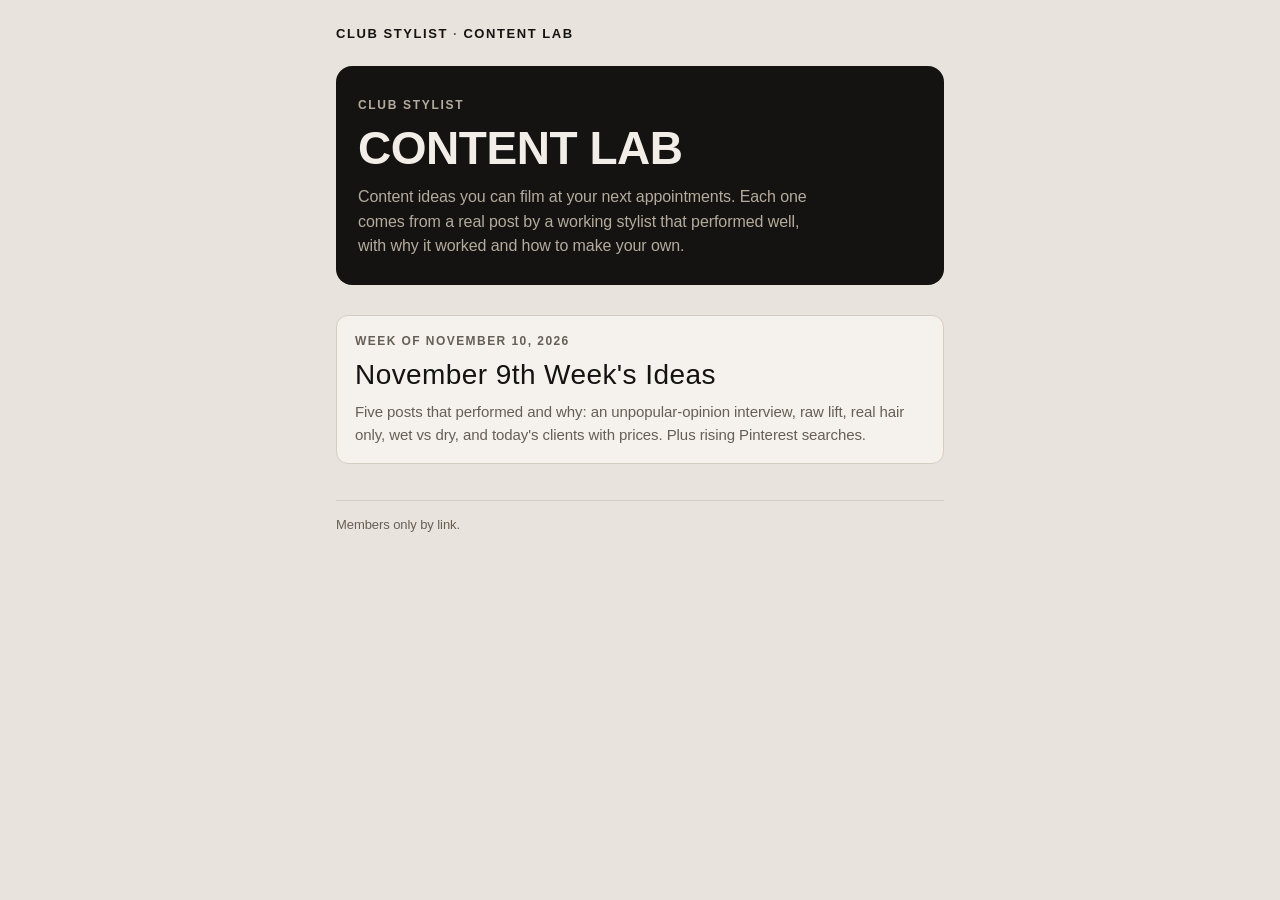
==== commit f8945faa: "Rename Nov 10 edition title to "November 9th Week's Ideas" Co-Authored-By: Claude Opus 5.5 <noreply@" ====
--- a/index.html
+++ b/index.html
@@ -17,7 +17,7 @@
     <h1>Content Lab</h1>
     <p class="lede">Content ideas you can film at your next appointments. Each one comes from a real post by a working stylist that performed well, with why it worked and how to make your own.</p>
   </header>
-  <div class="editions"><a href="editions/2026-11-10/"><div class="d">Week of November 10, 2026</div><h3>This week in Content Lab</h3><p>Five posts that performed and why: an unpopular-opinion interview, raw lift, real hair only, wet vs dry, and today&#x27;s clients with prices. Plus rising Pinterest searches.</p></a></div>
+  <div class="editions"><a href="editions/2026-11-10/"><div class="d">Week of November 10, 2026</div><h3>November 9th Week&#x27;s Ideas</h3><p>Five posts that performed and why: an unpopular-opinion interview, raw lift, real hair only, wet vs dry, and today&#x27;s clients with prices. Plus rising Pinterest searches.</p></a></div>
   <footer>Members only by link.</footer>
 </div>
 </body>
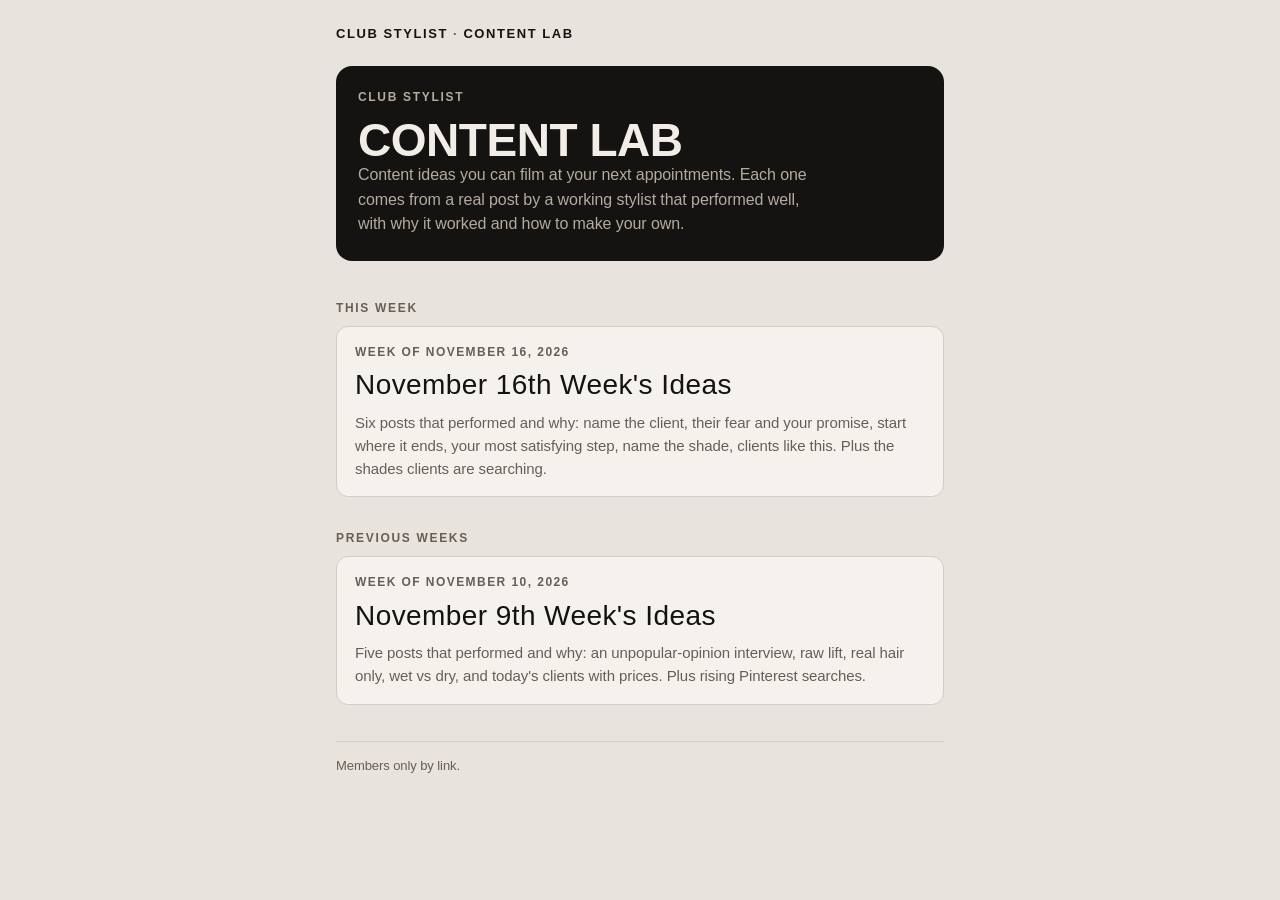
==== commit 0f90a6e1: "Publish November 16 edition; new layout with Film it filter; This week link and Previous weeks archi" ====
--- a/index.html
+++ b/index.html
@@ -17,7 +17,7 @@
     <h1>Content Lab</h1>
     <p class="lede">Content ideas you can film at your next appointments. Each one comes from a real post by a working stylist that performed well, with why it worked and how to make your own.</p>
   </header>
-  <div class="editions"><a href="editions/2026-11-10/"><div class="d">Week of November 10, 2026</div><h3>November 9th Week&#x27;s Ideas</h3><p>Five posts that performed and why: an unpopular-opinion interview, raw lift, real hair only, wet vs dry, and today&#x27;s clients with prices. Plus rising Pinterest searches.</p></a></div>
+  <div class="editions"><div class="eyebrow">This week</div><a href="editions/2026-11-16/"><div class="d">Week of November 16, 2026</div><h3>November 16th Week&#x27;s Ideas</h3><p>Six posts that performed and why: name the client, their fear and your promise, start where it ends, your most satisfying step, name the shade, clients like this. Plus the shades clients are searching.</p></a><div class="eyebrow prev">Previous weeks</div><a href="editions/2026-11-10/"><div class="d">Week of November 10, 2026</div><h3>November 9th Week&#x27;s Ideas</h3><p>Five posts that performed and why: an unpopular-opinion interview, raw lift, real hair only, wet vs dry, and today&#x27;s clients with prices. Plus rising Pinterest searches.</p></a></div>
   <footer>Members only by link.</footer>
 </div>
 </body>
--- a/assets/lab.css
+++ b/assets/lab.css
@@ -187,3 +187,49 @@
 .trends .hook.use{font-weight:400;border-left:2px solid var(--accent)}
 .trends .hook.use b{color:var(--muted)}
 .ideas-eyebrow{margin-bottom:12px}
+
+/* Draft 2026-11-13: compact idea rows (all 5 visible) + pronounced trends block */
+.idea.fold{margin-bottom:10px;border-radius:12px}
+.idea.fold .head{padding:14px 46px 14px 58px;border-radius:12px}
+.idea.fold:not(.insp) .head{padding-right:46px}
+.idea.fold:not(.insp) .head::after{left:18px;right:auto;top:15px;font-size:24px;color:var(--muted)}
+.idea .cpv{font-size:10.5px}
+.idea.fold .head h2,.idea h2{font-size:19px;margin:3px 0 0}
+.idea.fold:not(.open) .head .principle,.idea.fold:not(.open) .head .drivers{display:none}
+.idea.fold.open .head .principle{margin:12px 0 10px}
+.idea.fold.open .head .drivers{margin:0}
+.idea.fold .chev{position:absolute;right:18px;top:24px}
+.idea.fold .chev .o,.idea.fold .chev .c,.idea.fold.open .chev .c{display:none}
+.idea.fold.open .body{padding-top:4px}
+.idea.trends{background:var(--hero-bg);color:var(--hero-fg);border:0;border-radius:16px;padding:26px 20px 22px;margin-top:30px}
+.idea.trends .cpv{color:var(--hero-muted)}
+.idea.trends h2{font-size:30px;line-height:1;margin:8px 0 14px}
+.idea.trends .principle{color:var(--hero-fg);opacity:.85;border-left-color:var(--hero-muted);margin:0 0 20px}
+.idea.trends .tg h3{color:var(--hero-muted)}
+.idea.trends .trow span{color:var(--hero-fg)}
+.idea.trends .trow b{color:var(--hero-fg);font-size:24px}
+.idea.trends .bar{background:color-mix(in srgb,var(--hero-fg) 14%,transparent)}
+.idea.trends .bar i{background:var(--hero-fg)}
+.idea.trends .hook.use{background:color-mix(in srgb,var(--hero-fg) 10%,transparent);color:var(--hero-fg);border-left-color:var(--hero-fg);font-weight:700}
+.idea.trends .hook.use b{color:var(--hero-muted)}
+.idea.trends .tsrc,.idea.trends .tsrc a{color:var(--hero-muted)}
+
+/* simpler header: big title, small date, no intro line; no duplicate 'This week's ideas' label */
+header .lede:empty,.ideas-eyebrow{display:none}
+header{padding:22px 22px 24px}
+header h1{margin-bottom:0}
+
+/* Film it filter */
+.filters{display:flex;flex-wrap:wrap;gap:8px;align-items:center;margin:0 0 14px}
+.filters .lbl{font-size:11.5px;letter-spacing:.14em;text-transform:uppercase;color:var(--muted);font-weight:700;margin-right:2px}
+.chip{border:1px solid var(--line);background:var(--card);color:var(--fg);border-radius:999px;padding:8px 14px;font:inherit;font-size:14px;font-weight:700;cursor:pointer}
+.chip[aria-pressed="true"]{background:var(--fg);color:var(--bg);border-color:var(--fg)}
+.chip:focus-visible{outline:2px solid var(--accent);outline-offset:2px}
+.fcount{font-size:13px;color:var(--muted);margin:-4px 0 10px}
+.fcount:empty{display:none}
+.idea .cpv .film{color:var(--fg)}
+.idea.fold:not(.insp) .head[data-n]::after{content:attr(data-n)}
+
+.top .nav{display:flex;gap:16px;align-items:center}
+.editions .eyebrow{margin:8px 0 -4px}
+.editions .eyebrow.prev{margin-top:20px}
